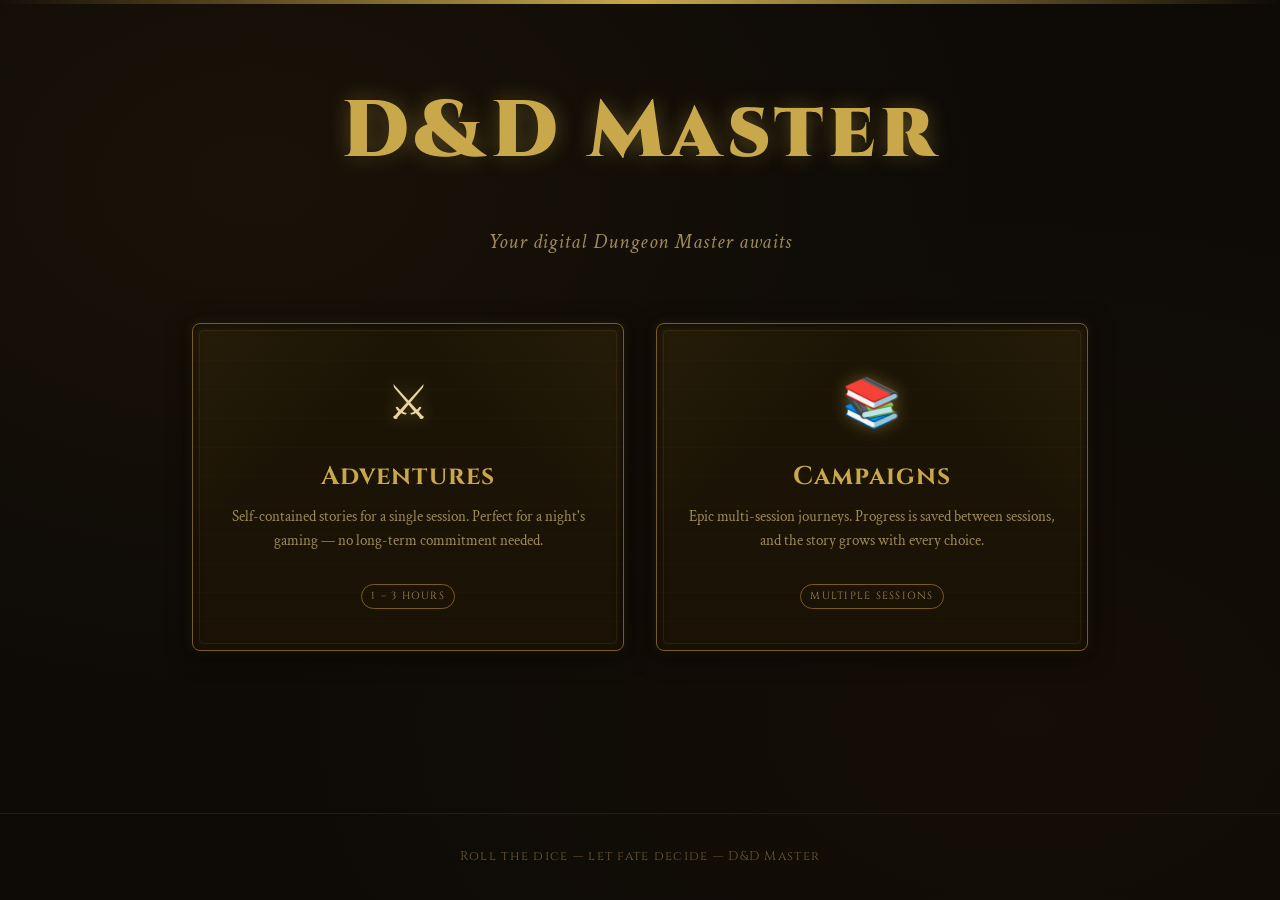
==== index.html @ 02dc5384 "Add D&D DM web app with Adventures and Campaigns - index.html: home page with Adventure/Campaign sel" ====
<!DOCTYPE html>
<html lang="en">
<head>
  <meta charset="UTF-8" />
  <meta name="viewport" content="width=device-width, initial-scale=1.0" />
  <title>D&amp;D Master — Choose Your Fate</title>
  <meta name="description" content="A digital Dungeon Master for tabletop adventurers. Choose an adventure or campaign, roll your dice, and let the story unfold." />
  <link rel="stylesheet" href="style.css" />
</head>
<body class="index-page">

  <header class="site-header">
    <div class="site-logo">D&amp;D Master</div>
    <div class="site-tagline">Your digital Dungeon Master awaits</div>
  </header>

  <main class="index-main">

    <!-- Mode Selection Cards -->
    <div class="mode-grid">
      <div class="mode-card parchment" id="adventures-card" role="button" tabindex="0" aria-pressed="false">
        <span class="mode-icon" aria-hidden="true">&#9876;</span>
        <h2>Adventures</h2>
        <p>Self-contained stories for a single session. Perfect for a night's gaming — no long-term commitment needed.</p>
        <span class="mode-badge">1 – 3 Hours</span>
      </div>
      <div class="mode-card parchment" id="campaigns-card" role="button" tabindex="0" aria-pressed="false">
        <span class="mode-icon" aria-hidden="true">&#128218;</span>
        <h2>Campaigns</h2>
        <p>Epic multi-session journeys. Progress is saved between sessions, and the story grows with every choice.</p>
        <span class="mode-badge">Multiple Sessions</span>
      </div>
    </div>

    <!-- Adventures Panel -->
    <div class="content-panel" id="adventures-panel" aria-label="Adventures list">
      <div class="content-panel-header">
        <h2 class="text-gold">Available Adventures</h2>
      </div>
      <div class="content-list" id="adventures-list">
        <div class="loading-state">
          <div class="spinner"></div>
          <span>Loading adventures...</span>
        </div>
      </div>
    </div>

    <!-- Campaigns Panel -->
    <div class="content-panel" id="campaigns-panel" aria-label="Campaigns list">
      <div class="content-panel-header">
        <h2 class="text-gold">Available Campaigns</h2>
      </div>
      <div class="content-list" id="campaigns-list">
        <div class="loading-state">
          <div class="spinner"></div>
          <span>Loading campaigns...</span>
        </div>
      </div>
    </div>

  </main>

  <footer class="site-footer">
    <span>Roll the dice &mdash; let fate decide &mdash; D&amp;D Master</span>
  </footer>

  <script src="js/main.js"></script>
</body>
</html>
---- style.css ----
/* ============================================================
   D&D Master — Shared Stylesheet
   ============================================================ */

@import url('https://fonts.googleapis.com/css2?family=Cinzel:wght@400;600;700;900&family=Crimson+Text:ital,wght@0,400;0,600;1,400;1,600&display=swap');

/* ── CSS Variables ────────────────────────────────────────── */
:root {
  --bg-dark:          #0e0b07;
  --bg-mid:           #1a1208;
  --bg-card:          #1e1508;
  --border-gold:      #7a5c1e;
  --border-gold-light:#c9a84c;
  --text-parchment:   #e8d5a3;
  --text-light:       #f5ebb8;
  --text-muted:       #9e8a5a;
  --text-dim:         #6b5a38;
  --accent-red:       #8b1a1a;
  --accent-red-light: #c0392b;
  --accent-gold:      #c9a84c;
  --accent-gold-dim:  #7a5c1e;
  --parchment-bg:     #1c1506;
  --parchment-edge:   #3d2e0e;
  --success-color:    #4a7c59;
  --failure-color:    #7c2a2a;
  --roll-bg:          #160f04;

  --font-heading: 'Cinzel', Georgia, serif;
  --font-body:    'Crimson Text', Georgia, serif;

  --radius-sm: 4px;
  --radius-md: 8px;
  --radius-lg: 12px;

  --shadow-dark: 0 4px 24px rgba(0, 0, 0, 0.7);
  --shadow-gold: 0 0 12px rgba(201, 168, 76, 0.15);
  --shadow-inset: inset 0 2px 8px rgba(0, 0, 0, 0.6);

  --transition: 0.3s ease;
}

/* ── Reset & Base ─────────────────────────────────────────── */
*, *::before, *::after {
  box-sizing: border-box;
  margin: 0;
  padding: 0;
}

html {
  scroll-behavior: smooth;
}

body {
  background-color: var(--bg-dark);
  color: var(--text-parchment);
  font-family: var(--font-body);
  font-size: 18px;
  line-height: 1.7;
  min-height: 100vh;
  /* Subtle noise/texture */
  background-image:
    radial-gradient(ellipse at 20% 20%, rgba(42, 28, 8, 0.4) 0%, transparent 50%),
    radial-gradient(ellipse at 80% 80%, rgba(30, 18, 4, 0.4) 0%, transparent 50%);
}

/* ── Typography ───────────────────────────────────────────── */
h1, h2, h3, h4 {
  font-family: var(--font-heading);
  color: var(--accent-gold);
  letter-spacing: 0.04em;
  line-height: 1.2;
}

h1 { font-size: clamp(2rem, 5vw, 3.5rem); font-weight: 900; }
h2 { font-size: clamp(1.4rem, 3vw, 2rem); font-weight: 700; }
h3 { font-size: clamp(1.1rem, 2.5vw, 1.5rem); font-weight: 600; }

p { margin-bottom: 1em; }
p:last-child { margin-bottom: 0; }

em { font-style: italic; color: var(--text-light); }
strong { font-weight: 600; color: var(--text-light); }

a {
  color: var(--accent-gold);
  text-decoration: none;
  transition: color var(--transition);
}
a:hover { color: var(--text-light); }

/* ── Parchment Box Mixin (reusable component) ─────────────── */
.parchment {
  background:
    linear-gradient(135deg, rgba(61, 46, 14, 0.3) 0%, transparent 30%),
    linear-gradient(225deg, rgba(61, 46, 14, 0.3) 0%, transparent 30%),
    linear-gradient(to bottom, var(--parchment-bg), #1a1205);
  border: 1px solid var(--border-gold);
  border-radius: var(--radius-md);
  box-shadow: var(--shadow-dark), var(--shadow-gold), var(--shadow-inset);
  position: relative;
  overflow: hidden;
}

.parchment::before {
  content: '';
  position: absolute;
  inset: 0;
  background:
    repeating-linear-gradient(
      0deg,
      transparent,
      transparent 28px,
      rgba(122, 92, 30, 0.04) 28px,
      rgba(122, 92, 30, 0.04) 29px
    );
  pointer-events: none;
}

/* Corner ornaments */
.parchment::after {
  content: '';
  position: absolute;
  top: 6px; left: 6px; right: 6px; bottom: 6px;
  border: 1px solid rgba(201, 168, 76, 0.1);
  border-radius: var(--radius-sm);
  pointer-events: none;
}

/* ── Buttons ──────────────────────────────────────────────── */
.btn {
  display: inline-block;
  font-family: var(--font-heading);
  font-size: 0.85rem;
  font-weight: 600;
  letter-spacing: 0.08em;
  text-transform: uppercase;
  padding: 0.6em 1.4em;
  border-radius: var(--radius-sm);
  border: 1px solid var(--border-gold);
  background: linear-gradient(180deg, #2a1e08 0%, #1a1205 100%);
  color: var(--accent-gold);
  cursor: pointer;
  transition: all var(--transition);
  text-decoration: none;
  white-space: nowrap;
}

.btn:hover {
  background: linear-gradient(180deg, #3d2e10 0%, #2a1e08 100%);
  border-color: var(--border-gold-light);
  color: var(--text-light);
  box-shadow: 0 0 16px rgba(201, 168, 76, 0.25);
  transform: translateY(-1px);
}

.btn:active {
  transform: translateY(0);
  box-shadow: none;
}

.btn-primary {
  background: linear-gradient(180deg, #5c1a1a 0%, #3d0f0f 100%);
  border-color: #8b2a2a;
  color: #f5b5b5;
}

.btn-primary:hover {
  background: linear-gradient(180deg, #7a2222 0%, #5c1a1a 100%);
  border-color: #c0392b;
  color: #ffd5d5;
  box-shadow: 0 0 16px rgba(139, 26, 26, 0.4);
}

.btn-ghost {
  background: transparent;
  border-color: var(--text-dim);
  color: var(--text-muted);
  font-size: 0.78rem;
}

.btn-ghost:hover {
  border-color: var(--border-gold);
  color: var(--text-parchment);
  background: rgba(201, 168, 76, 0.05);
  box-shadow: none;
  transform: none;
}

.btn-success {
  background: linear-gradient(180deg, #1f4a2d 0%, #132e1c 100%);
  border-color: #2d6b3f;
  color: #a8d5b5;
}

.btn-success:hover {
  background: linear-gradient(180deg, #2d6b3f 0%, #1f4a2d 100%);
  border-color: #3d8f55;
  color: #c8ebd5;
  box-shadow: 0 0 16px rgba(45, 107, 63, 0.4);
}

.btn:disabled, .btn[disabled] {
  opacity: 0.4;
  cursor: not-allowed;
  transform: none;
  box-shadow: none;
}

/* ── Divider ──────────────────────────────────────────────── */
.divider {
  display: flex;
  align-items: center;
  gap: 1rem;
  margin: 1.5rem 0;
  color: var(--text-dim);
  font-family: var(--font-heading);
  font-size: 0.75rem;
  letter-spacing: 0.1em;
}

.divider::before, .divider::after {
  content: '';
  flex: 1;
  height: 1px;
  background: linear-gradient(90deg, transparent, var(--border-gold), transparent);
}

/* ── Scroll styling ───────────────────────────────────────── */
::-webkit-scrollbar {
  width: 8px;
}
::-webkit-scrollbar-track {
  background: var(--bg-dark);
}
::-webkit-scrollbar-thumb {
  background: var(--border-gold);
  border-radius: 4px;
}
::-webkit-scrollbar-thumb:hover {
  background: var(--border-gold-light);
}

/* ── Utility ──────────────────────────────────────────────── */
.text-center { text-align: center; }
.text-muted  { color: var(--text-muted); }
.text-gold   { color: var(--accent-gold); }
.mt-1 { margin-top: 0.5rem; }
.mt-2 { margin-top: 1rem; }
.mt-3 { margin-top: 1.5rem; }
.mb-1 { margin-bottom: 0.5rem; }
.mb-2 { margin-bottom: 1rem; }
.mb-3 { margin-bottom: 1.5rem; }

/* ── Fade-in animation ────────────────────────────────────── */
@keyframes fadeIn {
  from { opacity: 0; transform: translateY(8px); }
  to   { opacity: 1; transform: translateY(0); }
}

@keyframes slideDown {
  from { opacity: 0; max-height: 0; transform: translateY(-8px); }
  to   { opacity: 1; max-height: 600px; transform: translateY(0); }
}

@keyframes pulse-gold {
  0%, 100% { box-shadow: 0 0 8px rgba(201, 168, 76, 0.2); }
  50%       { box-shadow: 0 0 20px rgba(201, 168, 76, 0.5); }
}

@keyframes flicker {
  0%, 100% { opacity: 1; }
  92%       { opacity: 1; }
  93%       { opacity: 0.85; }
  94%       { opacity: 1; }
  96%       { opacity: 0.9; }
  97%       { opacity: 1; }
}

.fade-in {
  animation: fadeIn 0.4s ease forwards;
}

/* ── Loading spinner ──────────────────────────────────────── */
.spinner {
  display: inline-block;
  width: 24px;
  height: 24px;
  border: 2px solid var(--border-gold);
  border-top-color: var(--accent-gold);
  border-radius: 50%;
  animation: spin 0.8s linear infinite;
}

@keyframes spin {
  to { transform: rotate(360deg); }
}

/* ── Toast / Notification ─────────────────────────────────── */
.toast {
  position: fixed;
  bottom: 1.5rem;
  left: 50%;
  transform: translateX(-50%) translateY(100px);
  background: var(--parchment-bg);
  border: 1px solid var(--border-gold);
  color: var(--text-parchment);
  font-family: var(--font-body);
  padding: 0.75rem 1.5rem;
  border-radius: var(--radius-md);
  box-shadow: var(--shadow-dark);
  transition: transform 0.3s ease;
  z-index: 9999;
  font-size: 0.95rem;
  white-space: nowrap;
}

.toast.show {
  transform: translateX(-50%) translateY(0);
}

/* ============================================================
   INDEX PAGE
   ============================================================ */
.index-page {
  min-height: 100vh;
  display: flex;
  flex-direction: column;
}

/* ── Site Header ──────────────────────────────────────────── */
.site-header {
  text-align: center;
  padding: 4rem 2rem 2rem;
  position: relative;
}

.site-header::before {
  content: '';
  position: absolute;
  top: 0; left: 0; right: 0;
  height: 4px;
  background: linear-gradient(90deg, transparent, var(--accent-gold), transparent);
}

.site-logo {
  font-family: var(--font-heading);
  font-size: clamp(2.8rem, 8vw, 5rem);
  font-weight: 900;
  color: var(--accent-gold);
  text-shadow:
    0 0 20px rgba(201, 168, 76, 0.4),
    0 2px 8px rgba(0, 0, 0, 0.8);
  letter-spacing: 0.06em;
  animation: flicker 8s infinite;
  margin-bottom: 0.3em;
}

.site-tagline {
  font-family: var(--font-body);
  font-style: italic;
  font-size: clamp(1rem, 2.5vw, 1.3rem);
  color: var(--text-muted);
  letter-spacing: 0.05em;
}

/* ── Main Index Content ───────────────────────────────────── */
.index-main {
  flex: 1;
  max-width: 960px;
  margin: 0 auto;
  padding: 2rem;
  width: 100%;
}

/* ── Mode Cards ───────────────────────────────────────────── */
.mode-grid {
  display: grid;
  grid-template-columns: 1fr 1fr;
  gap: 2rem;
  margin-bottom: 3rem;
}

.mode-card {
  padding: 2.5rem 2rem;
  cursor: pointer;
  transition: all var(--transition);
  text-align: center;
  border: 1px solid var(--border-gold);
}

.mode-card:hover {
  border-color: var(--border-gold-light);
  transform: translateY(-4px);
  box-shadow: var(--shadow-dark), 0 0 24px rgba(201, 168, 76, 0.2);
}

.mode-card.active {
  border-color: var(--accent-gold);
  animation: pulse-gold 2s infinite;
}

.mode-icon {
  font-size: 3rem;
  margin-bottom: 1rem;
  display: block;
  filter: drop-shadow(0 0 8px rgba(201, 168, 76, 0.4));
}

.mode-card h2 {
  margin-bottom: 0.75rem;
  font-size: 1.6rem;
}

.mode-card p {
  color: var(--text-muted);
  font-size: 0.95rem;
  line-height: 1.6;
}

.mode-badge {
  display: inline-block;
  margin-top: 1rem;
  padding: 0.25em 0.9em;
  border: 1px solid var(--accent-gold-dim);
  border-radius: 100px;
  font-family: var(--font-heading);
  font-size: 0.65rem;
  letter-spacing: 0.12em;
  text-transform: uppercase;
  color: var(--text-muted);
}

/* ── Content List (adventures/campaigns) ─────────────────── */
.content-panel {
  display: none;
  animation: fadeIn 0.35s ease forwards;
}

.content-panel.visible {
  display: block;
}

.content-panel-header {
  display: flex;
  align-items: center;
  justify-content: space-between;
  margin-bottom: 1.5rem;
}

.content-panel-header h2 {
  font-size: 1.3rem;
}

.content-list {
  display: flex;
  flex-direction: column;
  gap: 1rem;
}

.content-item {
  padding: 1.5rem;
  cursor: pointer;
  transition: all var(--transition);
  display: flex;
  justify-content: space-between;
  align-items: center;
  gap: 1.5rem;
  border: 1px solid var(--border-gold);
}

.content-item:hover {
  border-color: var(--border-gold-light);
  transform: translateX(4px);
  box-shadow: var(--shadow-dark), 0 0 16px rgba(201, 168, 76, 0.15);
}

.content-item-info { flex: 1; }

.content-item-info h3 {
  font-size: 1.15rem;
  margin-bottom: 0.3rem;
}

.content-item-info p {
  color: var(--text-muted);
  font-size: 0.9rem;
  margin: 0;
}

.content-item-meta {
  display: flex;
  flex-direction: column;
  align-items: flex-end;
  gap: 0.4rem;
  flex-shrink: 0;
}

.meta-tag {
  font-family: var(--font-heading);
  font-size: 0.65rem;
  letter-spacing: 0.1em;
  text-transform: uppercase;
  color: var(--text-dim);
  white-space: nowrap;
}

.difficulty-badge {
  padding: 0.2em 0.7em;
  border-radius: 100px;
  font-family: var(--font-heading);
  font-size: 0.65rem;
  letter-spacing: 0.1em;
  text-transform: uppercase;
  border: 1px solid;
}

.difficulty-badge.beginner {
  color: #6fbf80;
  border-color: #2d6b3f;
  background: rgba(45, 107, 63, 0.15);
}

.difficulty-badge.intermediate {
  color: #c9a84c;
  border-color: #7a5c1e;
  background: rgba(122, 92, 30, 0.15);
}

.difficulty-badge.hard {
  color: #c05050;
  border-color: #7c2a2a;
  background: rgba(124, 42, 42, 0.15);
}

.content-item-arrow {
  color: var(--accent-gold-dim);
  font-size: 1.2rem;
  transition: transform var(--transition);
}

.content-item:hover .content-item-arrow {
  transform: translateX(4px);
  color: var(--accent-gold);
}

/* ── Campaign sessions list ───────────────────────────────── */
.session-list {
  margin-top: 0.75rem;
  padding-top: 0.75rem;
  border-top: 1px solid rgba(122, 92, 30, 0.3);
}

.session-list-title {
  font-family: var(--font-heading);
  font-size: 0.7rem;
  letter-spacing: 0.1em;
  text-transform: uppercase;
  color: var(--text-dim);
  margin-bottom: 0.5rem;
}

.session-pills {
  display: flex;
  flex-wrap: wrap;
  gap: 0.5rem;
}

.session-pill {
  padding: 0.2em 0.7em;
  border: 1px solid var(--border-gold);
  border-radius: 100px;
  font-size: 0.8rem;
  color: var(--text-muted);
  cursor: pointer;
  transition: all var(--transition);
  font-family: var(--font-body);
  background: transparent;
}

.session-pill:hover {
  background: rgba(201, 168, 76, 0.1);
  border-color: var(--border-gold-light);
  color: var(--text-parchment);
}

/* ── Footer ───────────────────────────────────────────────── */
.site-footer {
  text-align: center;
  padding: 2rem;
  color: var(--text-dim);
  font-size: 0.8rem;
  font-family: var(--font-heading);
  letter-spacing: 0.1em;
  border-top: 1px solid rgba(122, 92, 30, 0.2);
  margin-top: auto;
}

/* ============================================================
   GAME PAGE
   ============================================================ */
.game-page {
  min-height: 100vh;
  display: flex;
  flex-direction: column;
  max-width: 800px;
  margin: 0 auto;
  padding: 1rem;
}

/* ── Game Top Bar ─────────────────────────────────────────── */
.game-topbar {
  display: flex;
  align-items: center;
  justify-content: space-between;
  padding: 0.75rem 1rem;
  margin-bottom: 1.5rem;
  border-bottom: 1px solid rgba(122, 92, 30, 0.3);
}

.game-topbar-left {
  display: flex;
  align-items: center;
  gap: 1rem;
}

.game-title-small {
  font-family: var(--font-heading);
  font-size: 0.8rem;
  letter-spacing: 0.08em;
  color: var(--text-muted);
  text-transform: uppercase;
}

.game-progress {
  font-family: var(--font-heading);
  font-size: 0.75rem;
  color: var(--text-dim);
  letter-spacing: 0.06em;
}

/* ── Scene Header ─────────────────────────────────────────── */
.scene-header {
  text-align: center;
  padding: 1.5rem 1rem 1rem;
  margin-bottom: 1.5rem;
  position: relative;
}

.scene-header::after {
  content: '';
  display: block;
  width: 60%;
  height: 1px;
  background: linear-gradient(90deg, transparent, var(--border-gold), transparent);
  margin: 1rem auto 0;
}

.scene-title {
  font-size: clamp(1.2rem, 3vw, 1.8rem);
  color: var(--accent-gold);
  text-shadow: 0 0 12px rgba(201, 168, 76, 0.3);
}

/* ── DM Narrative ─────────────────────────────────────────── */
.narrative-box {
  padding: 2rem;
  margin-bottom: 1.5rem;
  font-size: 1.05rem;
  line-height: 1.85;
  color: var(--text-parchment);
  min-height: 120px;
  position: relative;
}

.narrative-box .narrative-text {
  position: relative;
  z-index: 1;
}

/* Candle-light corner accent */
.narrative-box::before {
  content: '';
  position: absolute;
  top: 0; left: 0; right: 0; bottom: 0;
  background:
    radial-gradient(ellipse at 5% 5%, rgba(201, 168, 76, 0.06) 0%, transparent 40%),
    radial-gradient(ellipse at 95% 95%, rgba(201, 168, 76, 0.04) 0%, transparent 40%),
    linear-gradient(135deg, rgba(61, 46, 14, 0.3) 0%, transparent 30%),
    linear-gradient(225deg, rgba(61, 46, 14, 0.3) 0%, transparent 30%),
    linear-gradient(to bottom, var(--parchment-bg), #1a1205);
  border-radius: inherit;
  pointer-events: none;
  z-index: 0;
}

.dm-label {
  font-family: var(--font-heading);
  font-size: 0.7rem;
  letter-spacing: 0.15em;
  text-transform: uppercase;
  color: var(--accent-gold-dim);
  margin-bottom: 0.75rem;
  display: flex;
  align-items: center;
  gap: 0.5rem;
  position: relative;
  z-index: 1;
}

.dm-label::before {
  content: '';
  display: inline-block;
  width: 20px;
  height: 1px;
  background: var(--border-gold);
}

/* Typewriter cursor */
.typewriter-cursor {
  display: inline-block;
  width: 2px;
  height: 1em;
  background: var(--accent-gold);
  vertical-align: text-bottom;
  animation: blink 1s step-end infinite;
  margin-left: 1px;
}

@keyframes blink {
  0%, 100% { opacity: 1; }
  50%       { opacity: 0; }
}

/* ── DM Note ──────────────────────────────────────────────── */
.dm-note-box {
  border: 1px solid rgba(122, 92, 30, 0.4);
  border-left: 3px solid var(--accent-gold-dim);
  background: rgba(122, 92, 30, 0.08);
  border-radius: var(--radius-sm);
  padding: 0.75rem 1rem;
  margin-bottom: 1.5rem;
  font-size: 0.88rem;
  color: var(--text-muted);
  font-style: italic;
}

.dm-note-label {
  font-family: var(--font-heading);
  font-size: 0.65rem;
  letter-spacing: 0.12em;
  text-transform: uppercase;
  color: var(--accent-gold-dim);
  margin-bottom: 0.4rem;
  font-style: normal;
}

/* ── Action Section ───────────────────────────────────────── */
.action-section {
  margin-bottom: 1.5rem;
}

.action-section-title {
  font-family: var(--font-heading);
  font-size: 0.7rem;
  letter-spacing: 0.15em;
  text-transform: uppercase;
  color: var(--text-dim);
  margin-bottom: 1rem;
  display: flex;
  align-items: center;
  gap: 0.5rem;
}

.action-section-title::after {
  content: '';
  flex: 1;
  height: 1px;
  background: rgba(122, 92, 30, 0.4);
}

.action-buttons {
  display: flex;
  flex-direction: column;
  gap: 0.6rem;
  margin-bottom: 1.2rem;
}

.action-btn {
  display: flex;
  align-items: center;
  gap: 0.75rem;
  padding: 0.85rem 1.2rem;
  background: rgba(26, 18, 5, 0.8);
  border: 1px solid var(--border-gold);
  border-radius: var(--radius-sm);
  color: var(--text-parchment);
  cursor: pointer;
  font-family: var(--font-body);
  font-size: 0.98rem;
  line-height: 1.4;
  text-align: left;
  transition: all var(--transition);
  width: 100%;
}

.action-btn:hover {
  background: rgba(61, 46, 14, 0.4);
  border-color: var(--border-gold-light);
  color: var(--text-light);
  transform: translateX(4px);
}

.action-btn.selected {
  background: rgba(61, 46, 14, 0.5);
  border-color: var(--accent-gold);
  color: var(--text-light);
}

.action-btn:disabled {
  opacity: 0.4;
  cursor: not-allowed;
  transform: none;
}

.action-indicator {
  width: 8px;
  height: 8px;
  border-radius: 50%;
  background: var(--accent-gold-dim);
  flex-shrink: 0;
  transition: all var(--transition);
}

.action-btn:hover .action-indicator,
.action-btn.selected .action-indicator {
  background: var(--accent-gold);
  box-shadow: 0 0 6px rgba(201, 168, 76, 0.5);
}

.action-roll-hint {
  font-family: var(--font-heading);
  font-size: 0.65rem;
  letter-spacing: 0.08em;
  text-transform: uppercase;
  color: var(--text-dim);
  margin-left: auto;
  white-space: nowrap;
}

/* ── Custom Action Input ──────────────────────────────────── */
.custom-action-area {
  border-top: 1px solid rgba(122, 92, 30, 0.3);
  padding-top: 1rem;
}

.custom-action-label {
  font-family: var(--font-heading);
  font-size: 0.65rem;
  letter-spacing: 0.12em;
  text-transform: uppercase;
  color: var(--text-dim);
  margin-bottom: 0.6rem;
}

.custom-input-row {
  display: flex;
  gap: 0.6rem;
}

.custom-input {
  flex: 1;
  background: rgba(14, 11, 7, 0.8);
  border: 1px solid var(--border-gold);
  border-radius: var(--radius-sm);
  color: var(--text-parchment);
  font-family: var(--font-body);
  font-size: 0.95rem;
  padding: 0.6rem 0.9rem;
  transition: border-color var(--transition);
  outline: none;
}

.custom-input:focus {
  border-color: var(--accent-gold);
  box-shadow: 0 0 8px rgba(201, 168, 76, 0.15);
}

.custom-input::placeholder {
  color: var(--text-dim);
  font-style: italic;
}

/* ── Roll Section ─────────────────────────────────────────── */
.roll-section {
  display: none;
  margin-bottom: 1.5rem;
  animation: slideDown 0.35s ease forwards;
  overflow: hidden;
}

.roll-section.visible {
  display: block;
}

.roll-box {
  padding: 1.75rem;
  background: var(--roll-bg);
  border: 1px solid var(--border-gold);
  border-top: 3px solid var(--accent-gold);
  border-radius: var(--radius-md);
  box-shadow: var(--shadow-dark);
}

.roll-prompt {
  font-family: var(--font-heading);
  font-size: 1rem;
  color: var(--text-light);
  margin-bottom: 0.5rem;
}

.roll-prompt strong {
  color: var(--accent-gold);
  font-size: 1.1rem;
}

.roll-dc-display {
  font-family: var(--font-body);
  font-size: 0.9rem;
  color: var(--text-muted);
  margin-bottom: 1.5rem;
  font-style: italic;
}

.roll-input-row {
  display: flex;
  align-items: center;
  gap: 0.75rem;
}

.roll-input {
  width: 90px;
  background: rgba(14, 11, 7, 0.9);
  border: 2px solid var(--border-gold);
  border-radius: var(--radius-sm);
  color: var(--text-light);
  font-family: var(--font-heading);
  font-size: 1.5rem;
  font-weight: 700;
  padding: 0.4rem 0.6rem;
  text-align: center;
  transition: border-color var(--transition);
  outline: none;
  -moz-appearance: textfield;
}

.roll-input::-webkit-inner-spin-button,
.roll-input::-webkit-outer-spin-button {
  -webkit-appearance: none;
}

.roll-input:focus {
  border-color: var(--accent-gold);
  box-shadow: 0 0 10px rgba(201, 168, 76, 0.2);
}

.roll-input-label {
  font-family: var(--font-body);
  font-size: 0.9rem;
  color: var(--text-muted);
  font-style: italic;
}

/* Custom roll skill/dc inputs */
.custom-roll-fields {
  display: flex;
  gap: 0.75rem;
  margin-bottom: 1rem;
}

.custom-roll-field {
  flex: 1;
}

.custom-roll-field label {
  display: block;
  font-family: var(--font-heading);
  font-size: 0.65rem;
  letter-spacing: 0.1em;
  text-transform: uppercase;
  color: var(--text-dim);
  margin-bottom: 0.4rem;
}

.custom-roll-field input,
.custom-roll-field select {
  width: 100%;
  background: rgba(14, 11, 7, 0.8);
  border: 1px solid var(--border-gold);
  border-radius: var(--radius-sm);
  color: var(--text-parchment);
  font-family: var(--font-body);
  font-size: 0.9rem;
  padding: 0.5rem 0.75rem;
  outline: none;
  transition: border-color var(--transition);
}

.custom-roll-field input:focus,
.custom-roll-field select:focus {
  border-color: var(--accent-gold);
}

.custom-roll-field select option {
  background: var(--bg-dark);
  color: var(--text-parchment);
}

/* ── Outcome Box ──────────────────────────────────────────── */
.outcome-box {
  display: none;
  padding: 1.5rem;
  margin-bottom: 1.5rem;
  border-radius: var(--radius-md);
  animation: fadeIn 0.4s ease forwards;
  border: 1px solid;
  position: relative;
  overflow: hidden;
}

.outcome-box.visible {
  display: block;
}

.outcome-box.success {
  background: linear-gradient(135deg, rgba(26, 52, 32, 0.8) 0%, rgba(15, 32, 20, 0.8) 100%);
  border-color: #2d6b3f;
}

.outcome-box.failure {
  background: linear-gradient(135deg, rgba(52, 20, 20, 0.8) 0%, rgba(32, 12, 12, 0.8) 100%);
  border-color: #7c2a2a;
}

.outcome-label {
  font-family: var(--font-heading);
  font-size: 0.75rem;
  letter-spacing: 0.15em;
  text-transform: uppercase;
  margin-bottom: 0.75rem;
  display: flex;
  align-items: center;
  gap: 0.5rem;
}

.outcome-box.success .outcome-label { color: #6fbf80; }
.outcome-box.failure .outcome-label { color: #c05050; }

.outcome-text {
  font-size: 1.02rem;
  line-height: 1.7;
  color: var(--text-parchment);
  margin-bottom: 1.25rem;
}

.outcome-bonus {
  font-size: 0.9rem;
  font-style: italic;
  color: var(--text-muted);
  border-top: 1px solid rgba(122, 92, 30, 0.3);
  padding-top: 0.75rem;
  margin-top: 0.75rem;
}

.outcome-actions {
  margin-top: 1rem;
  display: flex;
  gap: 0.75rem;
  justify-content: flex-end;
}

/* ── Game Controls bar ────────────────────────────────────── */
.game-controls {
  display: flex;
  align-items: center;
  justify-content: space-between;
  padding-top: 1rem;
  border-top: 1px solid rgba(122, 92, 30, 0.3);
  margin-top: auto;
}

/* ── End Screen ───────────────────────────────────────────── */
.end-screen {
  text-align: center;
  padding: 3rem 2rem;
  animation: fadeIn 0.5s ease forwards;
}

.end-screen h2 {
  font-size: clamp(1.5rem, 4vw, 2.5rem);
  margin-bottom: 1rem;
  text-shadow: 0 0 16px rgba(201, 168, 76, 0.4);
}

.end-screen .end-narrative {
  max-width: 500px;
  margin: 0 auto 2rem;
  color: var(--text-muted);
  font-style: italic;
}

.end-screen .dm-note-box {
  max-width: 500px;
  margin: 0 auto 2rem;
  text-align: left;
}

.end-buttons {
  display: flex;
  gap: 1rem;
  justify-content: center;
  flex-wrap: wrap;
}

/* ── Loading State ────────────────────────────────────────── */
.loading-state {
  display: flex;
  flex-direction: column;
  align-items: center;
  justify-content: center;
  min-height: 50vh;
  gap: 1.5rem;
  color: var(--text-muted);
  font-style: italic;
}

/* ── Error State ──────────────────────────────────────────── */
.error-state {
  text-align: center;
  padding: 3rem 2rem;
  color: var(--text-muted);
}

.error-state h2 {
  color: #c05050;
  margin-bottom: 1rem;
}

/* ── Campaign session picker ──────────────────────────────── */
.session-picker {
  padding: 2rem;
}

.session-picker h2 {
  margin-bottom: 1.5rem;
  font-size: 1.3rem;
}

.session-picker-list {
  display: flex;
  flex-direction: column;
  gap: 0.75rem;
}

.session-picker-item {
  display: flex;
  align-items: center;
  justify-content: space-between;
  padding: 1rem 1.25rem;
  border: 1px solid var(--border-gold);
  border-radius: var(--radius-sm);
  cursor: pointer;
  transition: all var(--transition);
  background: rgba(26, 18, 5, 0.6);
}

.session-picker-item:hover {
  background: rgba(61, 46, 14, 0.3);
  border-color: var(--border-gold-light);
  transform: translateX(4px);
}

.session-picker-item.completed {
  opacity: 0.6;
}

.session-num {
  font-family: var(--font-heading);
  font-size: 0.7rem;
  letter-spacing: 0.1em;
  color: var(--text-dim);
  text-transform: uppercase;
  min-width: 70px;
}

.session-name {
  flex: 1;
  color: var(--text-parchment);
  font-size: 1rem;
}

/* ── Responsive ───────────────────────────────────────────── */
@media (max-width: 640px) {
  .mode-grid {
    grid-template-columns: 1fr;
    gap: 1rem;
  }

  .index-main {
    padding: 1rem;
  }

  .site-header {
    padding: 2.5rem 1rem 1.5rem;
  }

  .content-item {
    flex-direction: column;
    align-items: flex-start;
  }

  .content-item-meta {
    align-items: flex-start;
    flex-direction: row;
    flex-wrap: wrap;
  }

  .game-page {
    padding: 0.75rem;
  }

  .narrative-box {
    padding: 1.25rem;
  }

  .roll-input-row {
    flex-wrap: wrap;
  }

  .custom-roll-fields {
    flex-direction: column;
  }

  .outcome-actions {
    flex-direction: column;
  }

  .outcome-actions .btn {
    width: 100%;
    text-align: center;
  }

  .game-controls {
    flex-direction: column;
    gap: 0.75rem;
  }

  .custom-input-row {
    flex-direction: column;
  }
}
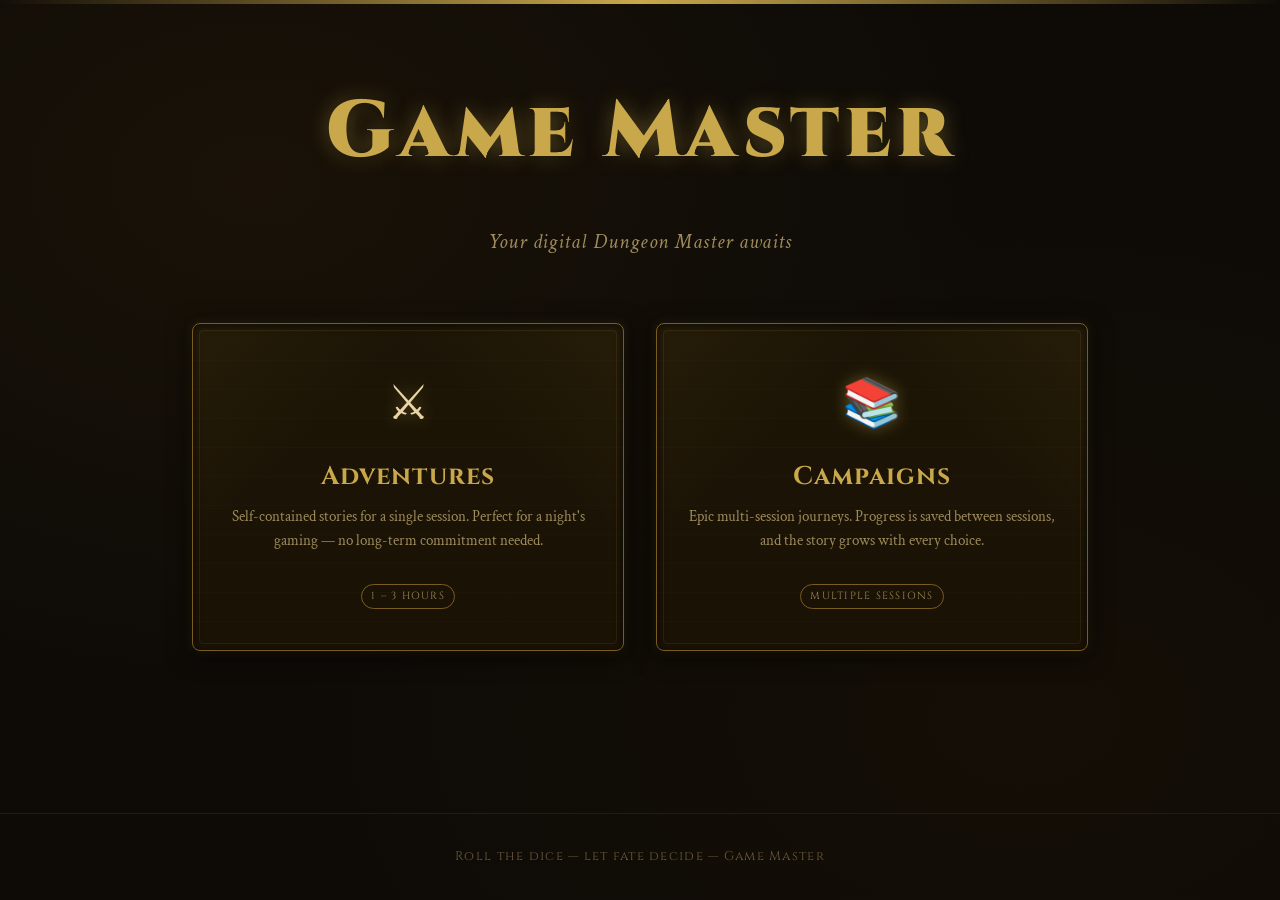
==== commit 5aa41c01: "Rename D&D Master to Game Master throughout Co-Authored-By: Claude Sonnet 4.6 <noreply@anthropic.com" ====
--- a/index.html
+++ b/index.html
@@ -3,14 +3,14 @@
 <head>
   <meta charset="UTF-8" />
   <meta name="viewport" content="width=device-width, initial-scale=1.0" />
-  <title>D&amp;D Master — Choose Your Fate</title>
+  <title>Game Master — Choose Your Fate</title>
   <meta name="description" content="A digital Dungeon Master for tabletop adventurers. Choose an adventure or campaign, roll your dice, and let the story unfold." />
   <link rel="stylesheet" href="style.css" />
 </head>
 <body class="index-page">
 
   <header class="site-header">
-    <div class="site-logo">D&amp;D Master</div>
+    <div class="site-logo">Game Master</div>
     <div class="site-tagline">Your digital Dungeon Master awaits</div>
   </header>
 
@@ -61,7 +61,7 @@
   </main>
 
   <footer class="site-footer">
-    <span>Roll the dice &mdash; let fate decide &mdash; D&amp;D Master</span>
+    <span>Roll the dice &mdash; let fate decide &mdash; Game Master</span>
   </footer>
 
   <script src="js/main.js"></script>
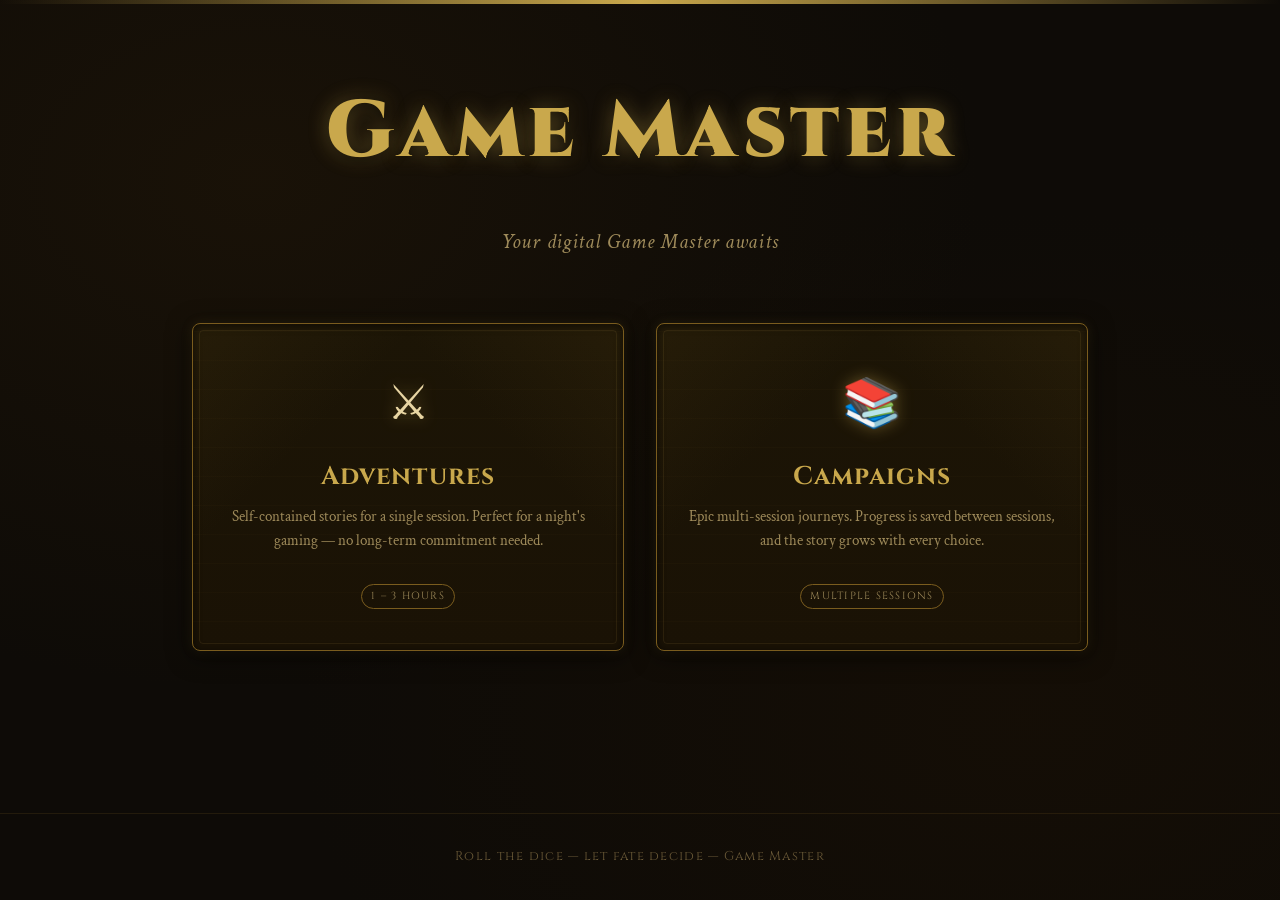
==== commit c6e24159: "Update tagline to Game Master Co-Authored-By: Claude Sonnet 4.6 <noreply@anthropic.com>" ====
--- a/index.html
+++ b/index.html
@@ -11,7 +11,7 @@
 
   <header class="site-header">
     <div class="site-logo">Game Master</div>
-    <div class="site-tagline">Your digital Dungeon Master awaits</div>
+    <div class="site-tagline">Your digital Game Master awaits</div>
   </header>
 
   <main class="index-main">
